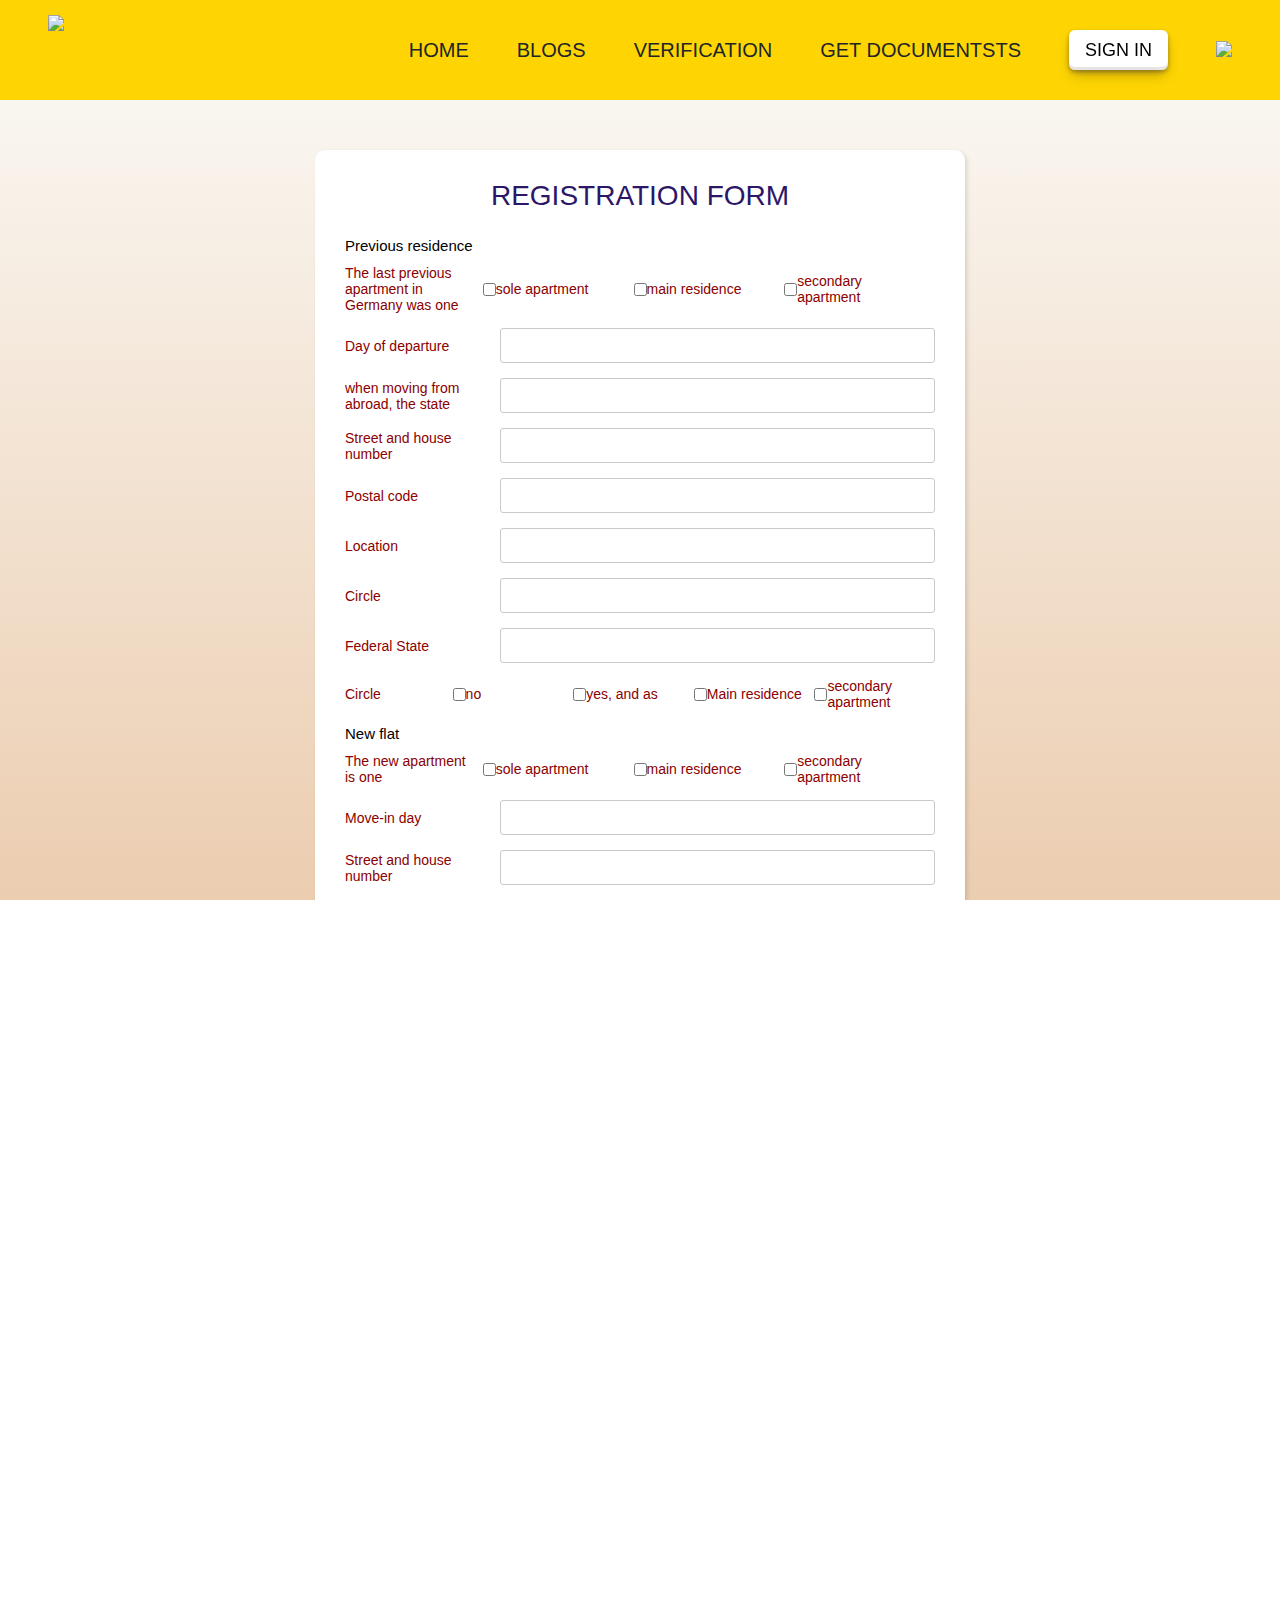
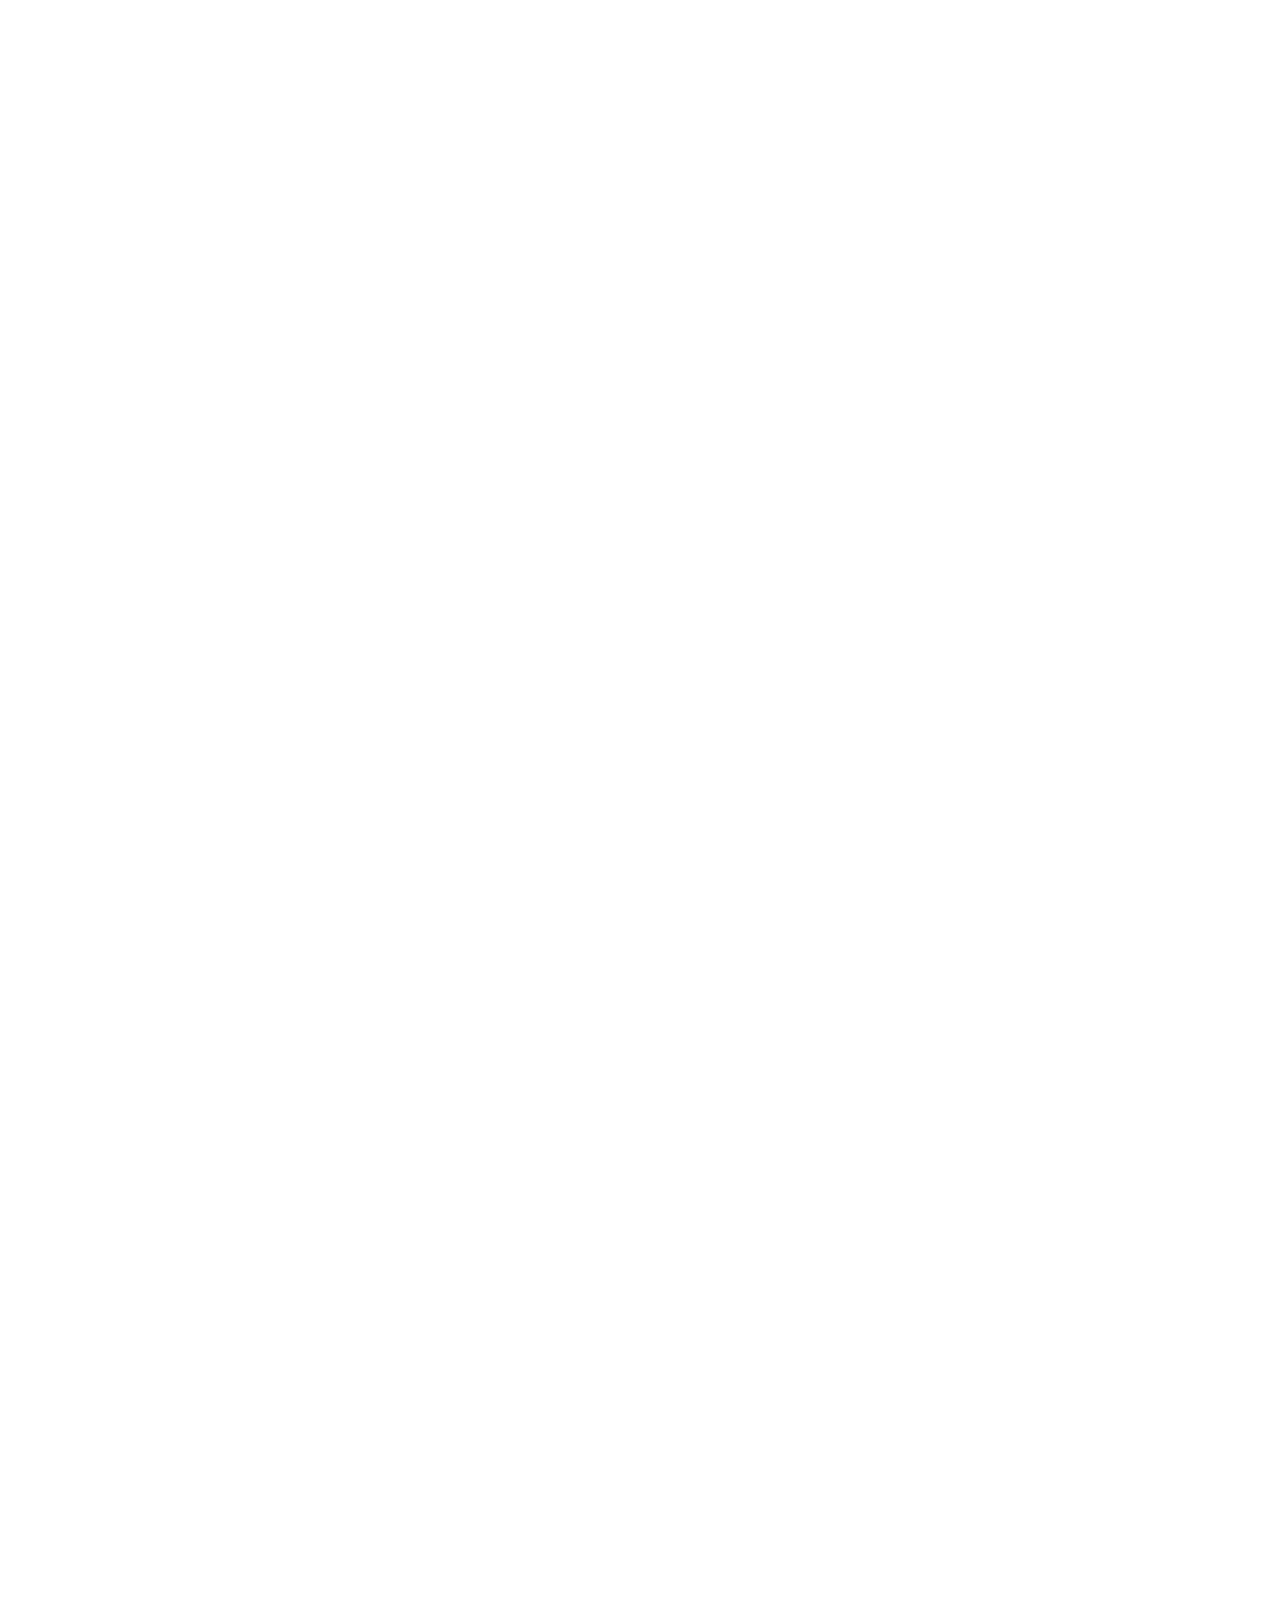
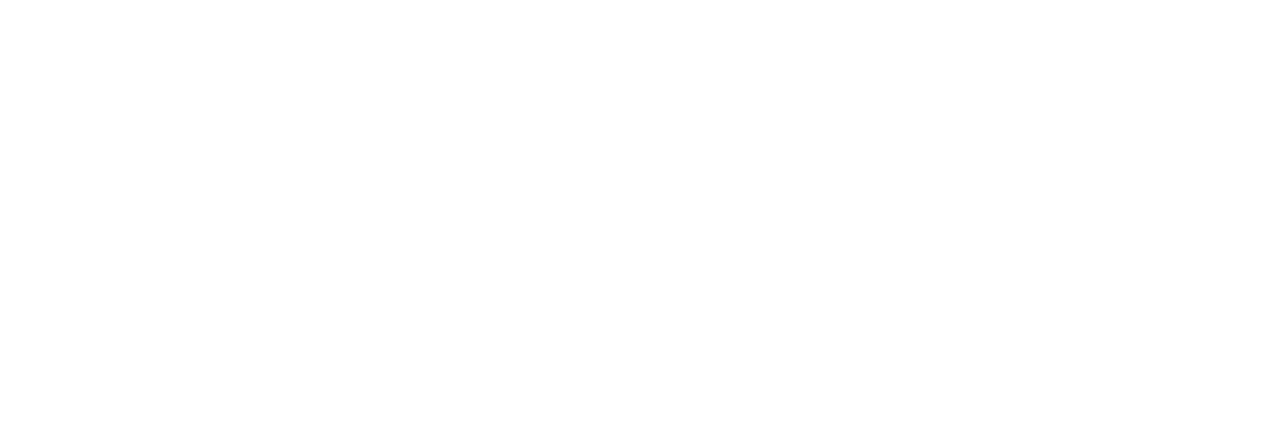
==== registration.html @ d3b37f37 "adding files" ====
<!DOCTYPE html>
<html lang="en">
  <head>
    <meta charset="UTF-8" />
    <meta http-equiv="X-UA-Compatible" content="IE=edge" />
    <meta name="viewport" content="width=device-width, initial-scale=1.0" />
    <title>Zuhaus</title>
    <link rel="stylesheet" href="style.css" />
    <link rel="stylesheet" href="docstyle.css" />
    <script src="https://unpkg.com/pdf-lib/dist/pdf-lib.js"></script>
    
    
    
    
  </head>
  <body>
    <header class="header">
      <img
        src="assets/zuhuaslogowithoutzfinal.png"
        
        class="logo"
      />

      <nav class="navbar">
        <ul class="navbar-list">
          <li><a class="navbar-link" href="index.html">Home</a></li>
          <li><a class="navbar-link" href="blog.html">Blogs</a></li>
          <li><a class="navbar-link" href="#">Verification</a></li>
          <li><a class="navbar-link" href="#">Get Documentsts</a></li>
          <li><a class="button-29" href="#">Sign In</a></li>
          <l1
            ><a class="" href="#"
              ><img src="assets/telegram-removebg-preview.png" width="65rem" /></a
            ></l1>
        </ul>
      </nav>
      

      <div class="mobile-navbar-btn">
        <ion-icon name="menu-outline" class="mobile-nav-icon"></ion-icon>
        <ion-icon name="close-outline" class="mobile-nav-icon"></ion-icon>
      </div>
    </header>

    <!-- ======================================== 
          Our Main Hero Section Start  
    ========================================  -->
    
    <div class="wrapper">
        <div class="title">REGISTRATION FORM
        </div>
        <form  data-netlify="true" id="form" >
          <div class="form">
            <h2>Previous residence</h2>
            <br/>
            <div class="inputfield">
              <label>The last previous apartment in Germany was one</label>
              <input type="checkbox" class="" id="checkbox1" name="checkbox1">
              <label for="checkbox1"> sole apartment </label><br>
                  <input type="checkbox" class="" id="checkbox2" name="checkbox2">
              <label for="checkbox2"> main residence</label><br>
                  <input type="checkbox" class="" id="checkbox3" name="checkbox3">
              <label for="checkbox3"> secondary apartment</label><br>
            </div>
            <div class="inputfield">
              <label>Day of departure</label>
              <input type="text" class="input" id="dayofdeparture" name="dayofdeparture" 
                   title="Enter only alphabets" required>
            </div>
            <div class="inputfield">
              <label>when moving from abroad, the state</label>
              <input type="text" class="input" id="thestate" name="thestate" 
                   title="Enter only alphabets" required>
            </div>
            <div class="inputfield">
              <label>Street and house number</label>
              <input type="text" class="input" id="house" name="house" 
                   title="Enter only alphabets" required>
            </div>
            <div class="inputfield">
              <label>Postal code</label>
              <input type="text" class="input" id="postalcode" name="postalcode" 
                   title="Enter only alphabets" required>
            </div>
            <div class="inputfield">
              <label>Location</label>
              <input type="text" class="input" id="location" name="location" 
                   title="Enter only alphabets" required>
            </div>
            
            <div class="inputfield">
              <label>Circle</label>
              <input type="text" class="input" id="circle" name="circle" 
                   title="Enter only alphabets" required>
            </div>
            
            <div class="inputfield">
              <label>Federal State
                </label>
              <input type="text" class="input" id="federalstate" name="federalstate" 
                   title="Enter only alphabets" required>
            </div>

            <div class="inputfield">
              <label>Circle</label>
              <input type="checkbox" class="" id="checkbox4" name="checkbox4" >
              <label for="checkbox4"> no </label><br>
                  <input type="checkbox" class="" id="checkbox5" name="checkbox5">
              <label for="checkbox5"> yes, and as</label><br>
                  <input type="checkbox" class="" id="checkbox6" name="checkbox6">
              <label for="checkbox6"> Main residence</label><br>
                  <input type="checkbox" class="" id="checkbox7" name="checkbox7">
              <label for="checkbox7"> secondary apartment</label><br>
            </div>
    
            <h2>New flat</h2>
            <br/>
            <div class="inputfield">
              <label>The new apartment is one</label>
              <input type="checkbox" class="" id="checkbox8" name="checkbox8" >
              <label for="checkbox8"> sole apartment </label><br>
                  <input type="checkbox" class="" id="checkbox9" name="checkbox9">
              <label for="checkbox9"> main residence</label><br>
                  <input type="checkbox" class="" id="checkbox10" name="checkbox10">
              <label for="checkbox10"> secondary apartment</label><br>
            </div>

            <div class="inputfield">
              <label>Move-in day</label>
              <input type="text" class="input" id="moveinday" name="moveinday" 
                   title="Enter only alphabets" required>
            </div>

            <div class="inputfield">
              <label>Street and house number</label>
              <input type="text" class="input" id="house2" name="house2" 
                   title="Enter only alphabets" required>
            </div>
            <div class="inputfield">
              <label>Postal code</label>
              <input type="text" class="input" id="postalcode2" name="postalcode2" 
                   title="Enter only alphabets" required>
            </div>
            <div class="inputfield">
              <label>Location</label>
              <input type="text" class="input" id="location2" name="location2" 
                   title="Enter only alphabets" required>
            </div>
            
            <div class="inputfield">
              <label>district</label>
              <input type="text" class="input" id="district" name="district" 
                   title="Enter only alphabets" required>
            </div>
            
            <div class="inputfield">
              <label>Housing provider</label>
              <input type="text" class="input" id="housingprovider" name="housingprovider" 
                   title="Enter only alphabets" required>
            </div>
            <div class="inputfield">
              <label>Street and house number</label>
              <input type="text" class="input" id="house3" name="house3" 
                   title="Enter only alphabets" required>
            </div>
            <div class="inputfield">
              <label>Postal code</label>
              <input type="text" class="input" id="postalcode3" name="postalcode3" 
                   title="Enter only alphabets" required>
            </div>
            <div class="inputfield">
              <label>Location</label>
              <input type="text" class="input" id="location3" name="location3" 
                   title="Enter only alphabets" required>
            </div>

            <h2>first person required to report</h2>
            <br/>
            <div class="inputfield">
              <label>Family name or passport name</label>
              <input type="text" class="input" id="name1" name="name1" 
                   title="Enter only alphabets" required>
            </div>
            <div class="inputfield">
              <label>Birth Name</label>
              <input type="text" class="input" id="name2" name="name2" 
                   title="Enter only alphabets" required>
            </div>
            <div class="inputfield">
              <label>Nickname</label>
              <input type="text" class="input" id="name3" name="name3" 
                   title="Enter only alphabets" required>
            </div>
            <div class="inputfield">
              <label>Other Names</label>
              <input type="text" class="input" id="name4" name="name4" 
                   title="Enter only alphabets" required>
            </div>
            <div class="inputfield">
              <label>Artist or religious name</label>
              <input type="text" class="input" id="name5" name="name5" 
                   title="Enter only alphabets" required>
            </div>
            <div class="inputfield">
              <label>Place of birth</label>
              <input type="text" class="input" id="birthplace" name="birthplace" 
                   title="Enter only alphabets" required>
            </div>
            <div class="inputfield">
              <label>country of birth</label>
              <input type="text" class="input" id="birthcountry" name="birthcountry" 
                   title="Enter only alphabets" required>
            </div>
            <div class="inputfield">
              <label>birth date</label>
              <input type="text" class="input" id="birthdate" name="birthdate" 
                   title="Enter only alphabets" required>
            </div>
            <div class="inputfield">
              <label>Gender</label>
              <input type="text" class="input" id="gender" name="gender" 
                   title="Enter only alphabets" required>
            </div>
            <div class="inputfield">
              <label>Nationalities</label>
              <input type="text" class="input" id="nationalities" name="nationalities" 
                   title="Enter only alphabets" required>
            </div>
            <div class="inputfield">
              <label>Marital status</label>
              <input type="text" class="input" id="marital" name="marital" 
                   title="Enter only alphabets" required>
            </div>
            <div class="inputfield">
              <label>religious society</label>
              <input type="text" class="input" id="religious" name="religious" 
                   title="Enter only alphabets" required>
            </div>
            
            <h3>Documents</h3>
            <br/>
            <div class="inputfield">
              <label>Art</label>
              <input type="text" class="input" id="art" name="art" 
                   title="Enter only alphabets" required>
            </div>
            <div class="inputfield">
              <label>seriel number</label>
              <input type="text" class="input" id="serial" name="serial" 
                   title="Enter only alphabets" required>
            </div>
            <div class="inputfield">
              <label>Issuing authority</label>
              <input type="text" class="input" id="authority" name="authority" 
                   title="Enter only alphabets" required>
            </div>
            <div class="inputfield">
              <label>Date</label>
              <input type="text" class="input" id="date" name="date" 
                   title="Enter only alphabets" required>
            </div>
            <div class="inputfield">
              <label>Date of Expiry</label>
              <input type="text" class="input" id="expiry" name="expiry" 
                   title="Enter only alphabets" required>
            </div>
            <h2>second person required to report</h2>
            <br/>
            <div class="inputfield">
              <label>The second person required to report is</label>
              <input type="text" class="input" id="secondis" name="secondis" 
                   title="Enter only alphabets" required>
            </div>
            <div class="inputfield">
              <label>Family name or passport name</label>
              <input type="text" class="input" id="name6" name="name6" 
                   title="Enter only alphabets" required>
            </div>
            <div class="inputfield">
              <label>Birth Name</label>
              <input type="text" class="input" id="name7" name="name7"
                   title="Enter only alphabets" required>
            </div>
            <div class="inputfield">
              <label>Nickname</label>
              <input type="text" class="input" id="name8" name="name8" 
                   title="Enter only alphabets" required>
            </div>
            <div class="inputfield">
              <label>Other Names</label>
              <input type="text" class="input" id="name9" name="name9" 
                   title="Enter only alphabets" required>
            </div>
            <div class="inputfield">
              <label>Artist or religious name</label>
              <input type="text" class="input" id="name10" name="name10" 
                   title="Enter only alphabets" required>
            </div>
            <div class="inputfield">
              <label>Place of birth</label>
              <input type="text" class="input" id="birthplace2" name="birthplace2" 
                   title="Enter only alphabets" required>
            </div>
            <div class="inputfield">
              <label>country of birth</label>
              <input type="text" class="input" id="birthcountry2" name="birthcountry2" 
                   title="Enter only alphabets" required>
            </div>
            <div class="inputfield">
              <label>birth date</label>
              <input type="text" class="input" id="birthdate2" name="birthdate2" 
                   title="Enter only alphabets" required>
            </div>
            <div class="inputfield">
              <label>Gender</label>
              <input type="text" class="input" id="gender2" name="gender2" 
                   title="Enter only alphabets" required>
            </div>
            <div class="inputfield">
              <label>Nationalities</label>
              <input type="text" class="input" id="nationalities2" name="nationalities2" 
                   title="Enter only alphabets" required>
            </div>
            <div class="inputfield">
              <label>Marital status</label>
              <input type="text" class="input" id="marital2" name="marital2" 
                   title="Enter only alphabets" required>
            </div>
            <div class="inputfield">
              <label>religious society</label>
              <input type="text" class="input" id="religious2" name="religious2" 
                   title="Enter only alphabets" required>
            </div>
            
            <h3>Documents</h3>
            <br/>
            <div class="inputfield">
              <label>Art</label>
              <input type="text" class="input" id="art2" name="art2" 
                   title="Enter only alphabets" required>
            </div>
            <div class="inputfield">
              <label>seriel number</label>
              <input type="text" class="input" id="serial2" name="serial2" 
                   title="Enter only alphabets" required>
            </div>
            <div class="inputfield">
              <label>Issuing authority</label>
              <input type="text" class="input" id="authority2" name="authority2" 
                   title="Enter only alphabets" required>
            </div>
            <div class="inputfield">
              <label>Date</label>
              <input type="text" class="input" id="date2" name="date2" 
                   title="Enter only alphabets" required>
            </div>
            <div class="inputfield">
              <label>Date of Expiry</label>
              <input type="text" class="input" id="expiry2" name="expiry2" 
                   title="Enter only alphabets" required>
            </div>
            <h2>If more than two people are registering, please fill out additional registration forms.</h2>

            <div class="inputfield">
              <label>Do the people listed on page 2 have other apartments in Germany?</label>
              <input type="checkbox" class="" id="checkbox11" name="checkbox11" >
              <label for="checkbox11"> no </label><br>
                  <input type="checkbox" class="" id="checkbox12" name="checkbox12">
              <label for="checkbox12">yes</label><br>
            </div>
            <h3>if yes, see supplement <a href="https://formular-server.de/Koeln_FS/findform?shortname=34-F21_BeiblAnmeld&formtecid=3&areashortname=koeln_html" target="_blank">Link to the suplement</a></h3>
            <br/>
            <h2>Information about marriage or civil partnership</h2>
            <br/>
            <div class="inputfield">
              <label>Date</label>
              <input type="text" class="input" id="date3" name="date3" 
                   title="Enter only alphabets" required>
            </div>
            <div class="inputfield">
              <label>File number or registration number</label>
              <input type="text" class="input" id="filenumber" name="filenumber" 
                   title="Enter only alphabets" required>
            </div>
            <div class="inputfield">
              <label>Location</label>
              <input type="text" class="input" id="location4" name="location4" 
                   title="Enter only alphabets" required>
            </div>
            <div class="inputfield">
              <label>country</label>
              <input type="text" class="input" id="country" name="country" 
                   title="Enter only alphabets" required>
            </div>
            <a href="https://www.stadt-koeln.de/artikel/71535/index.html?euid=305" target="_blank">Link to privacy policy</a>
            <br/>
            <br/>
            <table>
              <tr>
                  <th>Date</th>
                  <th>Signature of the person required to report or of a person with authority to provide care</th>
                  
              </tr>
              <tr>
                  <td>
          <div class="inputfield">
              <input type="text" class="input" id="date4" name="date4" 
                 title="Enter only alphabets" required>
            </div>
          </td>
          <td>
            <div class="inputfield">
              <input type="text" class="input" id="sig1" name="sig1" 
                 title="Enter only alphabets" required>
            </div>
          </td>
          </tr>
          </table>
          <br/>

            <div class="inputfield btns" id="btn">
              <button  value="downloadenglish" type="button" class="btn1" id="btn1" onclick="downloadenglish()" >Submit English Form</button>
              <p id="output1"></p>
             <button  value="downloadgerman" type="button" class="btn2" id="btn2" onclick="downloadgerman()">Submit German Form</button>
              <p id="output2"></p>
            </div>
    
          </div>
        </form>
      </div>
<script>
        
        
  async function downloadenglish() {

    console.log("hello");
   

    
    console.log('here')
    const templatePdfBytes = await fetch('AnmeldungCologneEn.pdf').then((response) => response.arrayBuffer());
    const pdfDoc = await PDFLib.PDFDocument.load(templatePdfBytes);
    
    console.log("pdf: ",pdfDoc)
    const form = pdfDoc.getForm();
    let fieldNames=form.getFields();
    console.log('first: ',fieldNames);
    console.log('length: ',fieldNames.length)
 
    fieldNames=fieldNames.map((f)=>f.getName());
    console.log(fieldNames);
  //   console.log('length: ',fieldNames.length);
  //   fieldNames.forEach(field => {
  //     console.log('what!')
  //   const type = field.constructor.name
  //   const name = field.getName()
  //   console.log(`${type}: ${name}`)
  // })
  

  //fiillin up the form

    form.getTextField('dayofdeparture').setText(document.getElementById("dayofdeparture").value)
    form.getTextField('thestate').setText(document.getElementById("thestate").value)
    form.getTextField('house').setText(document.getElementById("house").value)
    form.getTextField('postalcode').setText(document.getElementById("postalcode").value)
    form.getTextField('location').setText(document.getElementById("location").value)
    form.getTextField('circle').setText(document.getElementById("circle").value)
    form.getTextField('federalstate').setText(document.getElementById("federalstate").value)
    form.getTextField('moveinday').setText(document.getElementById("moveinday").value)
    form.getTextField('house2').setText(document.getElementById("house2").value)
    form.getTextField('postalcode2').setText(document.getElementById("postalcode2").value)
    form.getTextField('location2').setText(document.getElementById("location2").value)
    form.getTextField('district').setText(document.getElementById("district").value)
    form.getTextField('housingprovider').setText(document.getElementById("housingprovider").value)
    form.getTextField('house3').setText(document.getElementById("house3").value)
    form.getTextField('postalcode3').setText(document.getElementById("postalcode3").value)
    form.getTextField('location3').setText(document.getElementById("location3").value)
    
    //page 2
    form.getTextField('name1').setText(document.getElementById("name1").value)
    form.getTextField('name2').setText(document.getElementById("name2").value)
    form.getTextField('name3').setText(document.getElementById("name3").value)
    form.getTextField('name4').setText(document.getElementById("name4").value)
    form.getTextField('name5').setText(document.getElementById("name5").value)
    form.getTextField('birthplace').setText(document.getElementById("birthplace").value)
    form.getTextField('birthcountry').setText(document.getElementById("birthcountry").value)
    form.getTextField('birthdate').setText(document.getElementById("birthdate").value)
    form.getTextField('gender').setText(document.getElementById("gender").value)
    form.getTextField('nationalities').setText(document.getElementById("nationalities").value)
    form.getTextField('marital').setText(document.getElementById("marital").value)
    form.getTextField('religious').setText(document.getElementById("religious").value)
    form.getTextField('art').setText(document.getElementById("art").value)
    form.getTextField('serial').setText(document.getElementById("serial").value)
    form.getTextField('authority').setText(document.getElementById("authority").value)
    form.getTextField('date').setText(document.getElementById("date").value)
    form.getTextField('expiry').setText(document.getElementById("expiry").value)

    form.getTextField('secondis').setText(document.getElementById("secondis").value)
    form.getTextField('name6').setText(document.getElementById("name6").value)
    form.getTextField('name7').setText(document.getElementById("name7").value)
    form.getTextField('name8').setText(document.getElementById("name8").value)
    form.getTextField('name9').setText(document.getElementById("name9").value)
    form.getTextField('name10').setText(document.getElementById("name10").value)
    form.getTextField('birthplace2').setText(document.getElementById("birthplace2").value)
    form.getTextField('birthcountry2').setText(document.getElementById("birthcountry2").value)
    form.getTextField('birthdate2').setText(document.getElementById("birthdate2").value)
    form.getTextField('gender2').setText(document.getElementById("gender2").value)
    form.getTextField('nationalities2').setText(document.getElementById("nationalities2").value)
    form.getTextField('marital2').setText(document.getElementById("marital2").value)
    form.getTextField('religious2').setText(document.getElementById("religious2").value)
    form.getTextField('art2').setText(document.getElementById("art").value)
    form.getTextField('serial2').setText(document.getElementById("serial2").value)
    form.getTextField('authority2').setText(document.getElementById("authority2").value)
    form.getTextField('date2').setText(document.getElementById("date2").value)
    form.getTextField('expiry2').setText(document.getElementById("expiry2").value)
    
    //Page 3
    form.getTextField('date3').setText(document.getElementById("date3").value)
    form.getTextField('filenumber').setText(document.getElementById("filenumber").value)
    form.getTextField('location4').setText(document.getElementById("location4").value)
    form.getTextField('country').setText(document.getElementById("country").value)
    form.getTextField('date4').setText(document.getElementById("date4").value)
    form.getTextField('sig1').setText(document.getElementById("sig1").value)

    //all checkboxes of page 1 to 3
    console.log(document.getElementById("checkbox1").value);
    console.log(document.getElementById("checkbox2").value);
    if(document.getElementById("checkbox1").checked==true){
      console.log('true');
      form.getCheckBox('checkbox1').check();
    }
    if(document.getElementById("checkbox2").checked==true){
      console.log('checkbox2 marked')
      form.getCheckBox('checkbox2').check();
    }
    if(document.getElementById("checkbox3").checked==true){
      form.getCheckBox('checkbox3').check();
    }
    if(document.getElementById("checkbox4").checked==true){
      form.getCheckBox('checkbox4').check();
    }
    if(document.getElementById("checkbox5").checked==true){
      form.getCheckBox('checkbox5').check();
    }
    if(document.getElementById("checkbox6").checked==true){
      form.getCheckBox('checkbox6').check();
    }
    if(document.getElementById("checkbox8").checked==true){
      form.getCheckBox('checkbox8').check();
    }
    if(document.getElementById("checkbox9").checked==true){
      form.getCheckBox('checkbox9').check();
    }
    if(document.getElementById("checkbox10").checked==true){
      form.getCheckBox('checkbox10').check();
    }
    if(document.getElementById("checkbox11").checked==true){
      form.getCheckBox('checkbox11').check();
    }
    if(document.getElementById("checkbox12").checked==true){
      form.getCheckBox('checkbox12').check();
    }



    





    

    //do for rest of fields
    
    const filledPdfBytes = await pdfDoc.save();

  // Create a Blob containing the filled-in PDF data
  const filledPdfBlob = new Blob([filledPdfBytes], { type: 'application/pdf' });

  // Create a URL for the Blob
  const filledPdfUrl = URL.createObjectURL(filledPdfBlob);

  // Create a link element to trigger the download
  const a = document.createElement('a');
  a.href = filledPdfUrl;
  a.download = 'filled_registration_form.pdf'; // Set the desired file name
  a.textContent = 'Download';
  a.style.margin='1rem'
  // Append the link element to the document body
  const myNode=document.getElementById("output1");
  if (myNode.lastElementChild) {
    myNode.removeChild(myNode.lastElementChild);
  }
  document.getElementById("output1").appendChild(a);

  }


  async function downloadgerman() {
    console.log("hello");
    
    console.log("hello");
   

    
    console.log('here')
    const templatePdfBytes = await fetch('AnmeldungCologneDe.pdf').then((response) => response.arrayBuffer());
    const pdfDoc = await PDFLib.PDFDocument.load(templatePdfBytes);
    
    console.log("pdf: ",pdfDoc)
    const form = pdfDoc.getForm();
    let fieldNames=form.getFields();
    console.log('first: ',fieldNames);

  //fiillin up the form

    form.getTextField('dayofdeparture').setText(document.getElementById("dayofdeparture").value)
    form.getTextField('thestate').setText(document.getElementById("thestate").value)
    form.getTextField('house').setText(document.getElementById("house").value)
    form.getTextField('postalcode').setText(document.getElementById("postalcode").value)
    form.getTextField('location').setText(document.getElementById("location").value)
    form.getTextField('circle').setText(document.getElementById("circle").value)
    form.getTextField('federalstate').setText(document.getElementById("federalstate").value)
    form.getTextField('moveinday').setText(document.getElementById("moveinday").value)
    form.getTextField('house2').setText(document.getElementById("house2").value)
    form.getTextField('postalcode2').setText(document.getElementById("postalcode2").value)
    form.getTextField('location2').setText(document.getElementById("location2").value)
    form.getTextField('district').setText(document.getElementById("district").value)
    form.getTextField('housingprovider').setText(document.getElementById("housingprovider").value)
    form.getTextField('house3').setText(document.getElementById("house3").value)
    form.getTextField('postalcode3').setText(document.getElementById("postalcode3").value)
    form.getTextField('location3').setText(document.getElementById("location3").value)
    
    //page 2
    form.getTextField('name1').setText(document.getElementById("name1").value)
    form.getTextField('name2').setText(document.getElementById("name2").value)
    form.getTextField('name3').setText(document.getElementById("name3").value)
    form.getTextField('name4').setText(document.getElementById("name4").value)
    form.getTextField('name5').setText(document.getElementById("name5").value)
    form.getTextField('birthplace').setText(document.getElementById("birthplace").value)
    form.getTextField('birthcountry').setText(document.getElementById("birthcountry").value)
    form.getTextField('birthdate').setText(document.getElementById("birthdate").value)
    form.getTextField('gender').setText(document.getElementById("gender").value)
    form.getTextField('nationalities').setText(document.getElementById("nationalities").value)
    form.getTextField('marital').setText(document.getElementById("marital").value)
    form.getTextField('religious').setText(document.getElementById("religious").value)
    form.getTextField('art').setText(document.getElementById("art").value)
    form.getTextField('serial').setText(document.getElementById("serial").value)
    form.getTextField('authority').setText(document.getElementById("authority").value)
    form.getTextField('date').setText(document.getElementById("date").value)
    form.getTextField('expiry').setText(document.getElementById("expiry").value)

    form.getTextField('secondis').setText(document.getElementById("secondis").value)
    form.getTextField('name6').setText(document.getElementById("name6").value)
    form.getTextField('name7').setText(document.getElementById("name7").value)
    form.getTextField('name8').setText(document.getElementById("name8").value)
    form.getTextField('name9').setText(document.getElementById("name9").value)
    form.getTextField('name10').setText(document.getElementById("name10").value)
    form.getTextField('birthplace2').setText(document.getElementById("birthplace2").value)
    form.getTextField('birthcountry2').setText(document.getElementById("birthcountry2").value)
    form.getTextField('birthdate2').setText(document.getElementById("birthdate2").value)
    form.getTextField('gender2').setText(document.getElementById("gender2").value)
    form.getTextField('nationalities2').setText(document.getElementById("nationalities2").value)
    form.getTextField('marital2').setText(document.getElementById("marital2").value)
    form.getTextField('religious2').setText(document.getElementById("religious2").value)
    form.getTextField('art2').setText(document.getElementById("art").value)
    form.getTextField('serial2').setText(document.getElementById("serial2").value)
    form.getTextField('authority2').setText(document.getElementById("authority2").value)
    form.getTextField('date2').setText(document.getElementById("date2").value)
    form.getTextField('expiry2').setText(document.getElementById("expiry2").value)
    
    //Page 3
    form.getTextField('date3').setText(document.getElementById("date3").value)
    form.getTextField('filenumber').setText(document.getElementById("filenumber").value)
    form.getTextField('location4').setText(document.getElementById("location4").value)
    form.getTextField('country').setText(document.getElementById("country").value)
    form.getTextField('date4').setText(document.getElementById("date4").value)
    form.getTextField('sig1').setText(document.getElementById("sig1").value)

    //all checkboxes of page 1 to 3
    if(document.getElementById("checkbox1").checked==true){
      form.getCheckBox('checkbox1').check();
    }
    if(document.getElementById("checkbox2").checked==true){
      form.getCheckBox('checkbox2').check();
    }
    if(document.getElementById("checkbox3").checked==true){
      form.getCheckBox('checkbox3').check();
    }
    if(document.getElementById("checkbox4").checked==true){
      form.getCheckBox('checkbox4').check();
    }
    if(document.getElementById("checkbox5").checked==true){
      form.getCheckBox('checkbox5').check();
    }
    if(document.getElementById("checkbox6").checked==true){
      form.getCheckBox('checkbox6').check();
    }
    if(document.getElementById("checkbox8").checked==true){
      form.getCheckBox('checkbox8').check();
    }
    if(document.getElementById("checkbox9").checked==true){
      form.getCheckBox('checkbox9').check();
    }
    if(document.getElementById("checkbox10").checked==true){
      form.getCheckBox('checkbox10').check();
    }
    if(document.getElementById("checkbox11").checked==true){
      form.getCheckBox('checkbox11').check();
    }
    if(document.getElementById("checkbox12").checked==true){
      form.getCheckBox('checkbox12').check();
    }
 
    


    //do for rest of fields
    
    const filledPdfBytes = await pdfDoc.save();

  // Create a Blob containing the filled-in PDF data
  const filledPdfBlob = new Blob([filledPdfBytes], { type: 'application/pdf' });

  // Create a URL for the Blob
  const filledPdfUrl = URL.createObjectURL(filledPdfBlob);

  // Create a link element to trigger the download
  const a = document.createElement('a');
  a.href = filledPdfUrl;
  a.download = 'filled_registration_form.pdf'; // Set the desired file name
  a.textContent = 'Download';
  a.style.margin='1rem'

  // Append the link element to the document body
  const myNode=document.getElementById("output2");
  if (myNode.lastElementChild) {
    myNode.removeChild(myNode.lastElementChild);
  }
  document.getElementById("output2").appendChild(a);

  }
      </script>





    <!-- ======================================== 
          Our JavaScript Section Start  
    ========================================  -->
    <script
      type="module"
      src="https://unpkg.com/ionicons@5.5.2/dist/ionicons/ionicons.esm.js"
    ></script>
    <script
      nomodule
      src="https://unpkg.com/ionicons@5.5.2/dist/ionicons/ionicons.js"
    ></script>
    <script src="index.js"></script>
  </body>
  <script src="https://unpkg.com/pdf-lib/dist/pdf-lib.js"></script>
</html>
---- style.css ----
@import url("https://fonts.googleapis.com/css2?family=Libre+Baskerville&family=PT+Sans:ital,wght@0,400;0,700;1,400;1,700&family=Work+Sans:wght@400;500;600;700&display=swap");
@import url('https://fonts.googleapis.com/css2?family=Poppins:wght@100;400&display=swap');
* {
  padding: 0;
  margin: 0;
  box-sizing: border-box;
  font-family:"Source Sans 3",-apple-system,"BlinkMacSystemFont","Segoe UI","Helvetica","Arial",sans-serif;
}

html {
  font-size: 62.5%;
  /* 1rem = 10px */
  overflow-x: hidden;
}

body {
  overflow-x: hidden;
}
.button-29 {
  font-family: "Source Sans 3",-apple-system,"BlinkMacSystemFont","Segoe UI","Helvetica","Arial",sans-serif;
    align-items: center;
    appearance: none;
    background-image: radial-gradient(100% 100% at 100% 0, #ffffff 0, #ffffff 100%);
    border: 0;
    border-radius: 6px;
    box-shadow: rgba(45, 35, 66, .4) 0 2px 4px,rgba(28, 28, 29, 0.3) 0 7px 13px -3px,rgba(208, 201, 201, 0.5) 0 -3px 0 inset;
    box-sizing: border-box;
    color: #000000;
    cursor: pointer;
    display: inline-flex;
    text-transform: uppercase;
    height: 48px;
    justify-content: center;
    line-height: 1;
    list-style: none;
    overflow: hidden;
    padding-left: 16px;
    padding-right: 16px;
    position: relative;
    text-align: left;
    text-decoration: none;
    transition: box-shadow .15s,transform .15s;
    user-select: none;
    -webkit-user-select: none;
    touch-action: manipulation;
    white-space: nowrap;
    will-change: box-shadow,transform;
    font-size: 18px;
    height: 4rem;
    display: flex;
    
  gap: 4.8rem;
  list-style: none;
    
    
    
  }
  
  .button-29:focus {
    box-shadow: #e07e3c 0 0 0 1.5px inset, rgba(45, 35, 66, .4) 0 2px 4px, rgba(45, 35, 66, .3) 0 7px 13px -3px, #3c4fe0 0 -3px 0 inset;
  }
  
  .button-29:hover {
    box-shadow: rgba(45, 35, 66, .4) 0 4px 8px, rgba(45, 35, 66, .3) 0 7px 13px -3px, #f5ce42 0 -3px 0 inset;
    transform: translateY(-2px);
  }
  
  .button-29:active {
    box-shadow: #f5ce42 0 3px 7px inset;
    transform: translateY(2px);
  }

.header {
  padding: 0 4.8rem;
  height: 10rem;
  display: flex;
  justify-content: space-between;
  align-items: center;
  background-color: #FED503;
}

.header .logo {
  height: 7rem;
}

.navbar-list {
    
  display: flex;
  display: flex;
    align-items: center;
  gap: 4.8rem;
  list-style: none;
}

.navbar-link:link,
.navbar-link:visited {
  display: inline-block;
  text-transform: uppercase;
  text-decoration: none;
  font-size: 2rem;
  
  color: #212529;
  transition: all 0.3s;
}
.swirl{

}
@media (max-width: 475px){
.swirl {
    height: 10%;
    width: 130px;
    margin: 2rem;
    z-index: 2;
    
    
}
}

.navbar-link:hover,
.navbar-link:active {
  color: #f64a06;
}

.mobile-navbar-btn {
  display: none;
  background: transparent;
  cursor: pointer;
}

.mobile-nav-icon {
  width: 4rem;
  height: 4rem;
  color: #212529;
}

.mobile-nav-icon[name="close-outline"] {
  display: none;
}

/* ===========================================
Hero and Service Section Start
======================================= */
.section-hero,
.section-services {
  padding: 9.6rem 0;
  background-color: #a5d8ff;
  height: 60vh;

  display: flex;
  justify-content: center;
  align-items: center;
}

.section-services {
  background: #f3f0ff;
}

.section-hero p,
.section-services p {
  font-size: 3.2rem;
}

/* ===========================================
Responsive Codes 
======================================= */

/* 980px  */
@media (max-width: 62em) {
  .mobile-navbar-btn {
    display: block;
    z-index: 999;
    border: 3px solid #212529;
    color: #212529;
  }

  .header {
    position: relative;
  }

  .header .logo {
    width: 40%;
  }

  .navbar {
    /* display: none; */
    z-index: 3;
    width: 100%;
    height: 100vh;
    background: #e7f5ff;
    position: absolute;
    top: 0;
    left: 0;

    display: flex;
    justify-content: center;
    align-items: center;

    /* to get the tranisition  */
    transform: translateX(100%);
    transition: all 0.5s linear;

    opacity: 0;
    visibility: hidden;
    pointer-events: none;
  }

  .navbar-list {
    flex-direction: column;
    align-items: center;
  }

  .active .navbar {
    transform: translateX(0);
    opacity: 1;
    visibility: visible;
    pointer-events: auto;
  }

  .active .mobile-navbar-btn .mobile-nav-icon[name="close-outline"] {
    display: block;
  }

  .active .mobile-navbar-btn .mobile-nav-icon[name="menu-outline"] {
    display: none;
  }
}

/* Below 560px  */
@media (max-width: 35em) {
  .header {
    padding: 0 2.4rem;
  }

  .header .logo {
    width: 60%;
  }
}



.ag-format-container {
    width: 1142px;
    margin: 0 auto;
   
  }
  
  
  .blogbody {
    background-color: #ffffff;
  }
  .ag-courses_box {
    display: -webkit-box;
    display: -ms-flexbox;
    display: flex;
    -webkit-box-align: start;
    -ms-flex-align: start;
    align-items: flex-start;
    -ms-flex-wrap: wrap;
    flex-wrap: wrap;
    
    padding: 50px 0;
  }
  .ag-courses_item {
    -ms-flex-preferred-size: calc(33.33333% - 30px);
    flex-basis: calc(33.33333% - 30px);
  
    margin: 0 15px 30px;
    
    overflow: hidden;
  
    border-radius: 28px;
  }
  .ag-courses-item_link {
    display: block;
    padding: 30px 20px;
    background-color: #ffffff;
    border: #000000 1px solid;
    overflow: hidden;
    height: 200px;
    position: relative;
  }
  .ag-courses-item_link:hover,
  .ag-courses-item_link:hover .ag-courses-item_date {
    text-decoration: none;
    color: #FFF;
  }
  .ag-courses-item_link:hover .ag-courses-item_bg {
    -webkit-transform: scale(10);
    -ms-transform: scale(10);
    transform: scale(10);
  }
  .ag-courses-item_title {
    
    margin: 0 0 ;
  
    overflow: hidden;
  
    font-weight: bold;
    font-size: 30px;
    color: #000000;
    z-index: 2;
    position: relative;
  }
  .ag-courses-item_date-box {
    font-size: 18px;
    color: #FFF;
  
    z-index: 2;
    position: relative;
  }
  .ag-courses-item_date {
    font-weight: bold;
    color: #f9b234;
  
    -webkit-transition: color .5s ease;
    -o-transition: color .5s ease;
    transition: color .5s ease
  }
  .ag-courses-item_bg {
    height: 128px;
    width: 128px;
    background-color: #9ab8f4;
   opacity: 0.4;
    z-index: 1;
    position: absolute;
    top: -75px;
    right: -75px;
  
    border-radius: 50%;
  
    -webkit-transition: all .5s ease;
    -o-transition: all .5s ease;
    transition: all .5s ease;
  }
  .ag-courses_item:nth-child(2n) .ag-courses-item_bg {
    background-color: #9ab8f4;
  }
  .ag-courses_item:nth-child(3n) .ag-courses-item_bg {
    background-color: #9ab8f4;
  }
  .ag-courses_item:nth-child(4n) .ag-courses-item_bg {
    background-color: #9ab8f4;
  }
  .ag-courses_item:nth-child(5n) .ag-courses-item_bg {
    background-color: #febb03;
  }
  .ag-courses_item:nth-child(6n) .ag-courses-item_bg {
    background-color: #9ab8f4;
  }
  
  
  
  @media only screen and (max-width: 979px) {
    .ag-courses_item {
      -ms-flex-preferred-size: calc(50% - 30px);
      flex-basis: calc(50% - 30px);
    }
    .ag-courses-item_title {
      font-size: 24px;
    }
  }
  
  @media only screen and (max-width: 767px) {
    .ag-format-container {
      width: 96%;
    }
  
  }
  @media only screen and (max-width: 639px) {
    .ag-courses_item {
      -ms-flex-preferred-size: 100%;
      flex-basis: 100%;
    }
    .ag-courses-item_title {
      min-height: 72px;
      line-height: 1;
  
      font-size: 24px;
    }
    .ag-courses-item_link {
      padding: 22px 40px;
    }
    .ag-courses-item_date-box {
      font-size: 16px;
    }
  }
---- docstyle.css ----
body {
	background: linear-gradient( #fbfbf8, #dc9f68, #d48d13);
	background-size: 400% 400%;
	
	height: 100vh;
 
}

@keyframes gradient {
	0% {
		background-position: 0% 50%;
	}
	50% {
		background-position: 100% 50%;
	}
}

.wrapper {
  max-width: 650px;
  width: 100%;
  background: white;
  margin: 50px auto;
  box-shadow: 2px 2px 4px rgba(0, 0, 0, 0.125);
  padding: 30px;
  border-radius: 1em;
  border-width: 4px;
  
  border-image: linear-gradient(to top left, #fe1e50 0%, #282881 100%) 1;
}

.wrapper .title {
  font-size: 28px;
  font-weight: 900;
  margin-bottom: 25px;
  color: #2c1668;
  text-transform: uppercase;
  text-align: center;
}

.wrapper .subtitle{
  font-weight: bold;
}

.wrapper .form {
  width: 100%;

}

.wrapper .form .inputfield {
  margin-bottom: 15px;
  display: flex;
  align-items: center;
}

.wrapper .form .inputfield label {
  width: 200px;
  color: darkred;
  margin-right: 10px;
  font-size: 14px;
  font-weight: bold;
}

.wrapper .form .inputfield .input,
.wrapper .form .inputfield .textarea {
  width: 100%;
  outline: none;
  border: 1px solid #cec8c8;
  font-size: 15px;
  padding: 8px 10px;
  border-radius: 3px;
  transition: all 0.3s ease;
}

.wrapper .form .inputfield .textarea {
  width: 100%;
  height: 125px;
  resize: none;
}

.wrapper .form .inputfield .custom_select {
  position: relative;
  width: 100%;
  height: 37px;
}

.wrapper .form .inputfield .custom_select:before {
  content: "";
  position: absolute;
  top: 12px;
  right: 10px;
  border: 8px solid;
  border-color: #fe1e50 transparent transparent transparent;
  pointer-events: none;
}

.wrapper .form .inputfield .custom_select select {
  -webkit-appearance: none;
  -moz-appearance: none;
  appearance: none;
  outline: none;
  width: 100%;
  height: 100%;
  border: 0px;
  padding: 8px 10px;
  font-size: 15px;
  border: 1px solid #fe1e50;
  border-radius: 3px;
}

.wrapper .form .inputfield .input:focus,
.wrapper .form .inputfield .textarea:focus,
.wrapper .form .inputfield .custom_select select:focus {
  border: 1px solid #282881;
}

.wrapper .form .inputfield p {
  font-size: 14px;
}

.wrapper .form .inputfield .check {
  width: 15px;
  height: 15px;
  position: relative;
  display: block;
  cursor: pointer;
}

.wrapper .form .inputfield .check input[type="checkbox"] {
  position: absolute;
  top: 0;
  left: 0;
  opacity: 0;
}

.wrapper .form .inputfield .check .checkmark {
  width: 15px;
  height: 15px;
  border: 1px solid #fe1e50;
  display: block;
  position: relative;
}

.wrapper .form .inputfield .check .checkmark:before {
  content: "";
  position: absolute;
  top: 1px;
  left: 2px;
  width: 5px;
  height: 2px;
  border: 2px solid;
  border-color: transparent transparent #fff #fff;
  transform: rotate(-45deg);
  display: none;
}

.wrapper .form .inputfield .check input[type="checkbox"]:checked~.checkmark {
  background: #282881;
}

.wrapper .form .inputfield .check input[type="checkbox"]:checked~.checkmark:before {
  display: block;
}

.wrapper .form .inputfield .btn1,.btn2 {
  width: 40%;
  padding: 8px 10px;
  font-size: 15px;
  font-weight: bold;
  border: 0px;
  background-color: #000000;
  color: #fff;
  cursor: pointer;
  border-radius: 3px;
  outline: none;
}

.wrapper .form .inputfield .btn:hover {
  background: linear-gradient(to top left, #ea5151 0%, #d3ba2ef5 100%);

}

.wrapper .form .inputfield:last-child {
  margin-bottom: 0;
}

@media (max-width:420px) {
  .wrapper .form .inputfield {
    flex-direction: column;
    align-items: flex-start;
  }

  .wrapper .form .inputfield label {
    margin-bottom: 5px;
  }

  .wrapper .form .inputfield.terms {
    flex-direction: row;
  }

  #btn, #gender{
    flex-direction: row;
    align-items: flex-start;
  }
  #hobbies{
    display:inline-block;
    width: 30%;
    
  }
  
}

#radio {
  margin: 0 10px 0 10px;
}

#btn,
#phone-codes {
  display: flex;
  justify-content: space-evenly;
}

#phone-codes {
  width: 20%;
  height: 37px;

}

.hobbies {
  position: relative;
  display: contents;
  justify-content: flex-start;
}

#phone-number {
  width: 83%;
}

#message {
  font-size: 14px;
  margin: 2px 0;
  display: inline-block;
  color: black;
  padding: 5px 150px;
}

#name {
  text-transform: capitalize;
}
#file-size{
  color: #fe1e50;
}
.wrapper .title{
  font-weight: lighter;
}
*{
  font-weight: lighter;
}
.wrapper .form .inputfield label{
  font-weight: lighter;
}
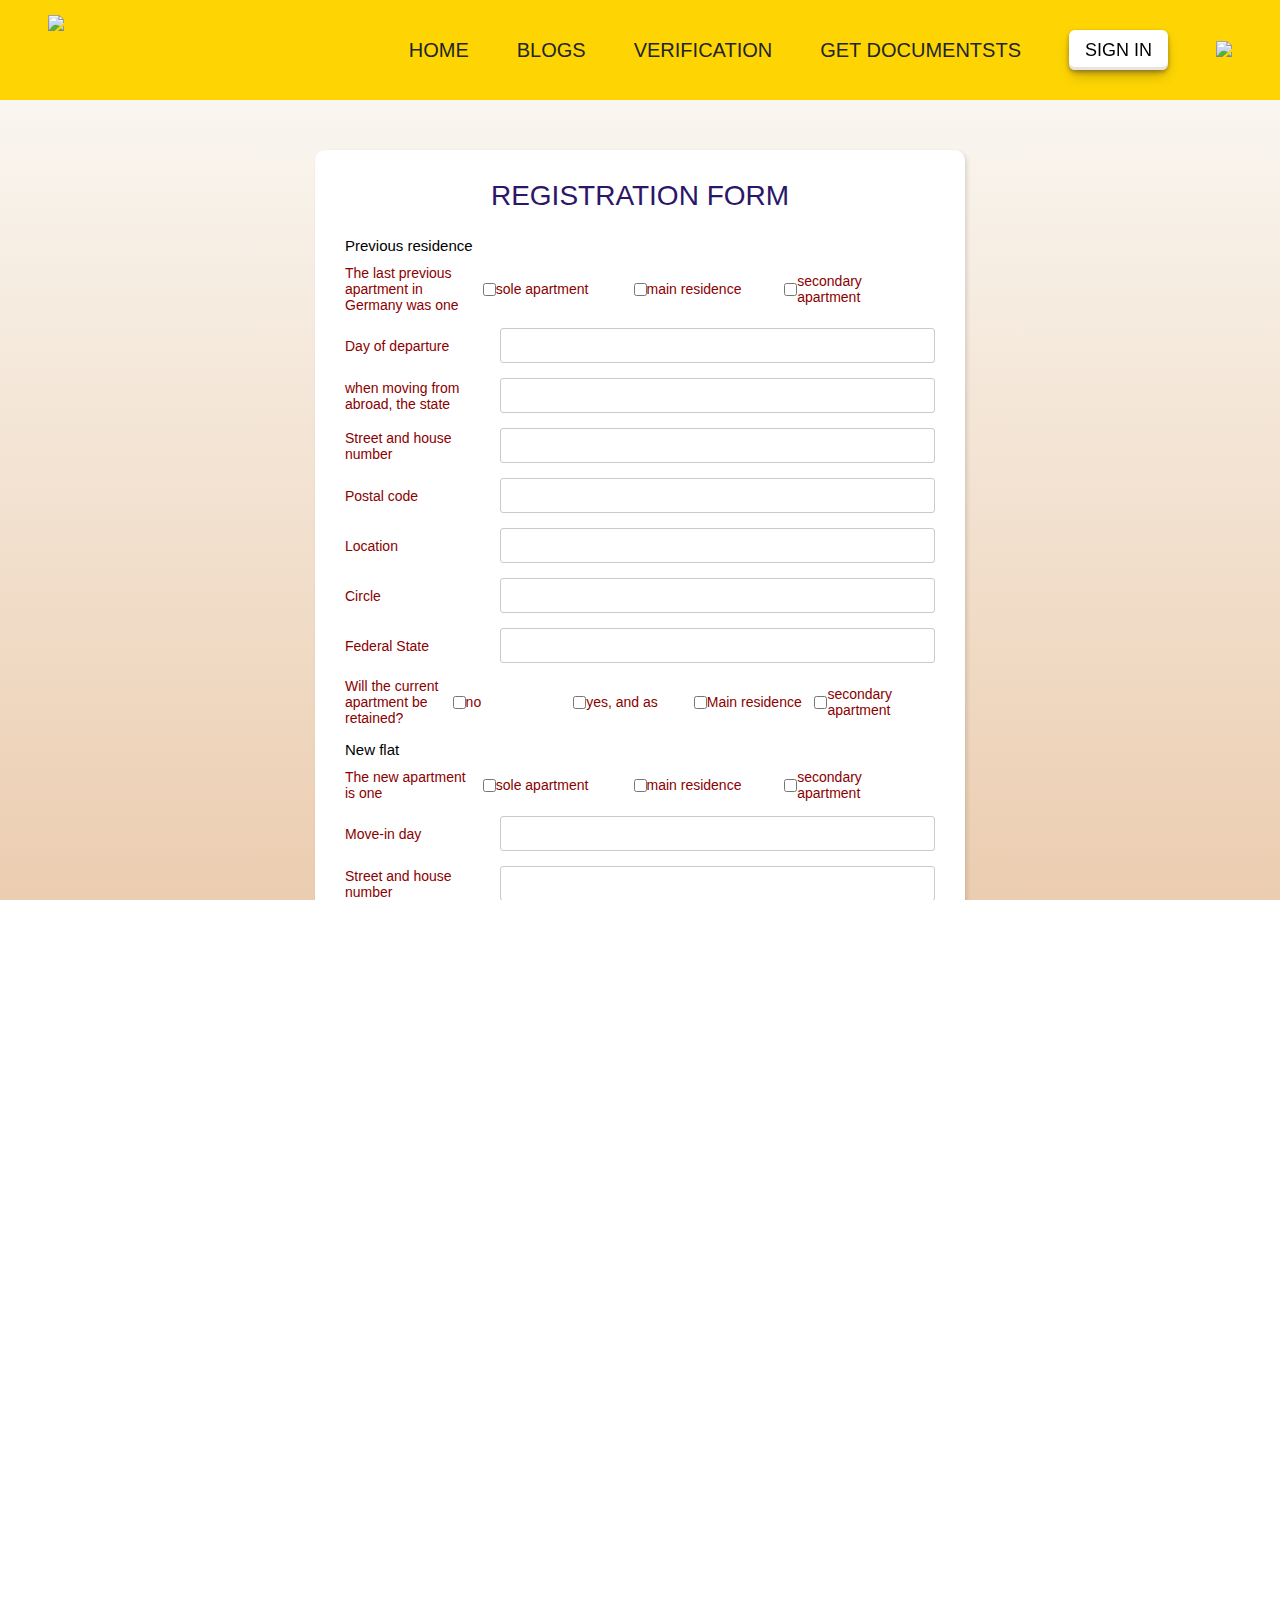
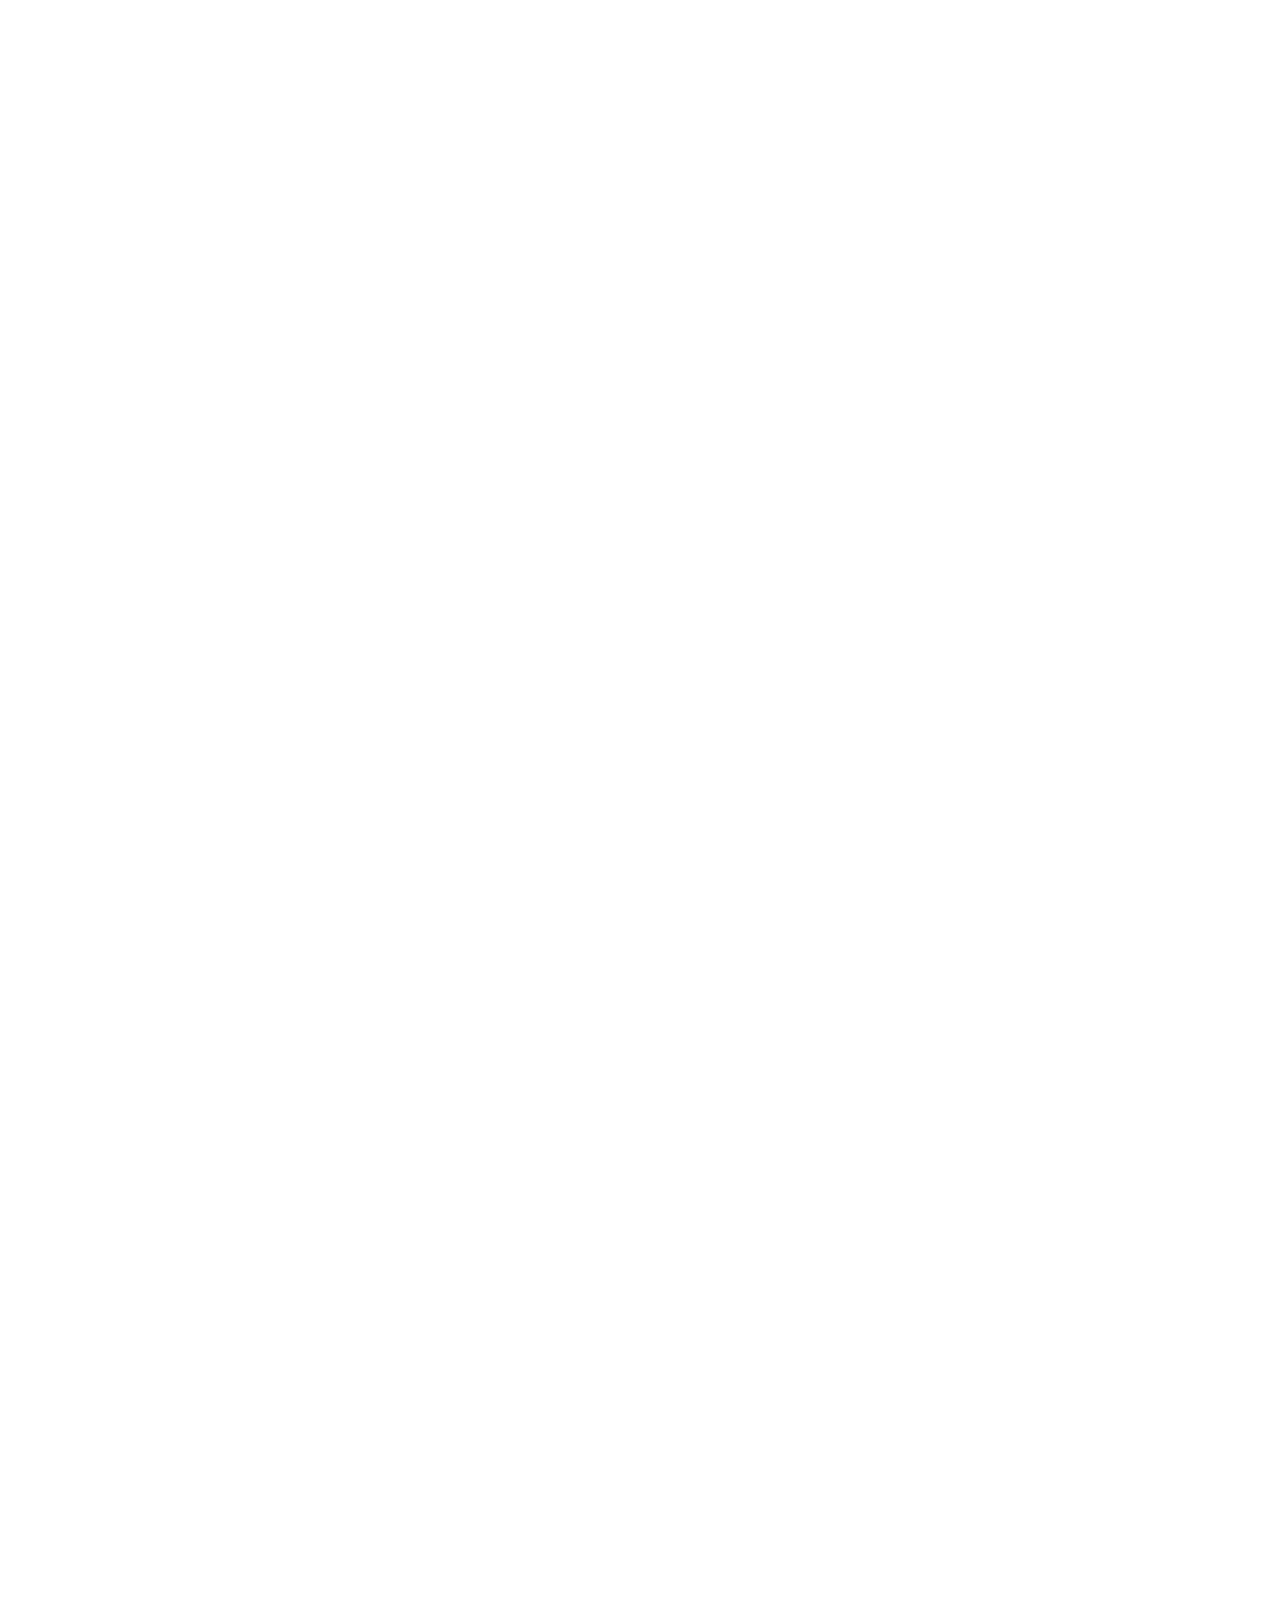
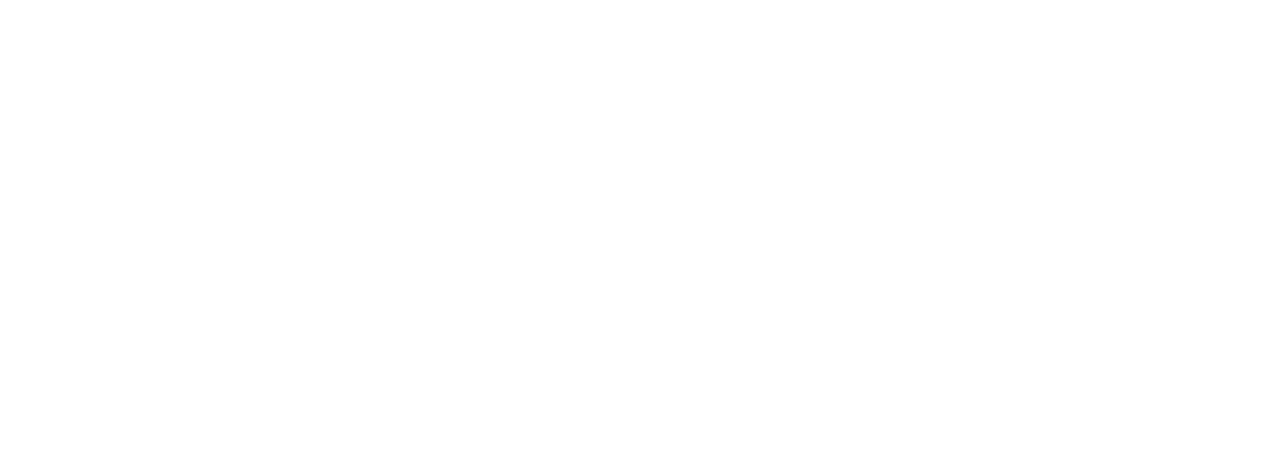
==== commit 2a48c6ca: "fixed typo in registration.html" ====
--- a/registration.html
+++ b/registration.html
@@ -102,7 +102,7 @@
             </div>
 
             <div class="inputfield">
-              <label>Circle</label>
+              <label>Will the current apartment be retained?</label>
               <input type="checkbox" class="" id="checkbox4" name="checkbox4" >
               <label for="checkbox4"> no </label><br>
                   <input type="checkbox" class="" id="checkbox5" name="checkbox5">
@@ -762,4 +762,4 @@
     <script src="index.js"></script>
   </body>
   <script src="https://unpkg.com/pdf-lib/dist/pdf-lib.js"></script>
-</html>+</html>
